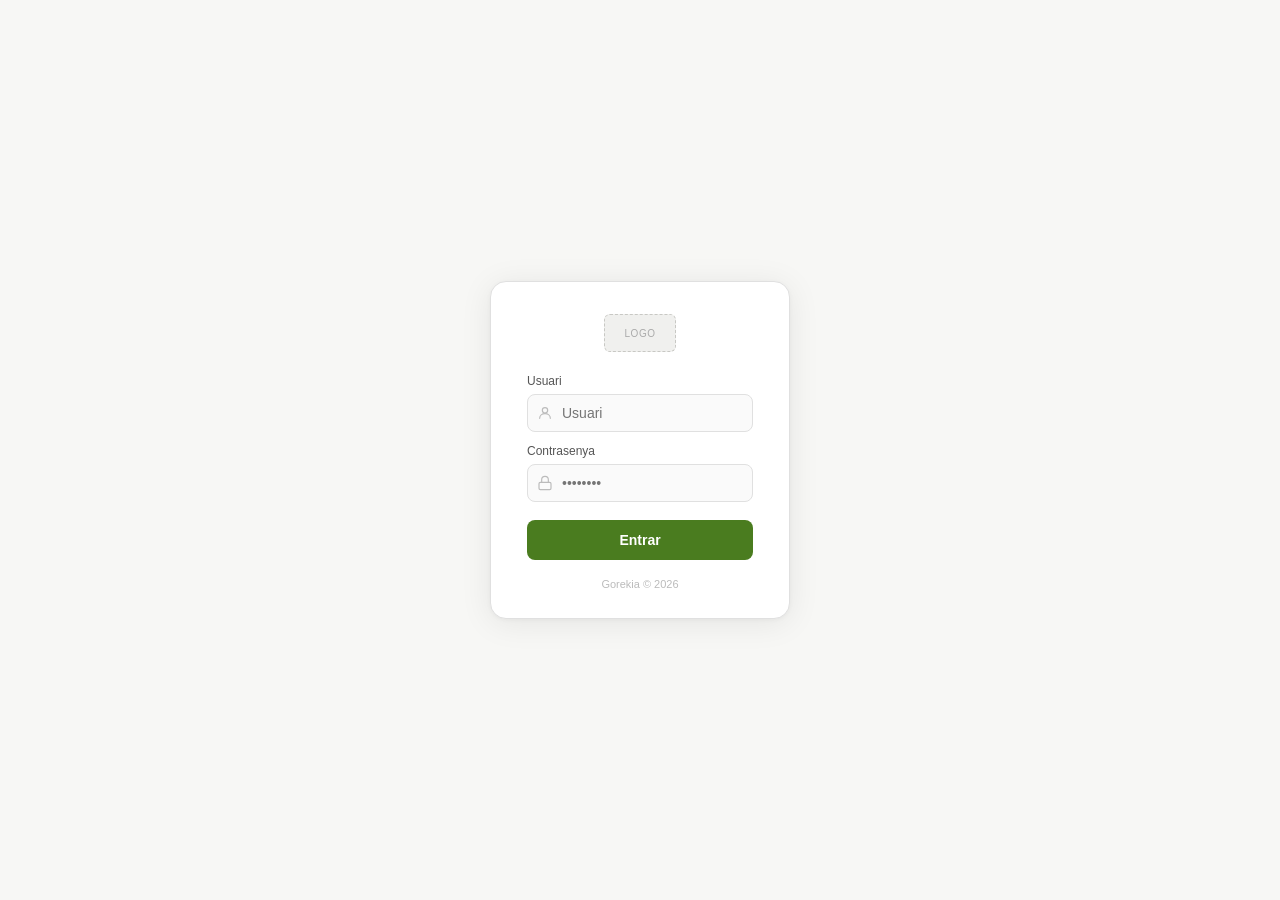
==== index.html @ 3383c7ce "feat: login completo con autenticación via n8n" ====
<!DOCTYPE html>
<html lang="es">
<head>
  <meta charset="UTF-8">
  <meta name="viewport" content="width=device-width, initial-scale=1.0">
  <title>Manel Clavell Jardiner</title>
  <link rel="stylesheet" href="css/main.css">
</head>

<!-- Lógica de login — conecta el botón con el webhook de n8n -->
<script src="js/auth.js"></script>

<body>

  <!-- TARJETA CENTRAL DE LOGIN -->
  <div class="login-card">

    <!-- Espacio reservado para el logo — cuando llegue, sustituir por <img src="assets/logo.png"> -->
    <div class="logo-placeholder">
      <span>Logo</span>
    </div>

    <!-- CAMPO USUARIO -->
    <div class="field-group">
      <label class="field-label" for="usuario">Usuari</label>
      <div class="field-wrap">
        <!-- Icono decorativo dentro del input, el for="usuario" del label conecta con el id="usuario" del input -->
        <svg class="field-icon" xmlns="http://www.w3.org/2000/svg" width="16" height="16" viewBox="0 0 24 24" fill="none" stroke="currentColor" stroke-width="1.75" stroke-linecap="round" stroke-linejoin="round"><circle cx="12" cy="8" r="4"/><path d="M4 20c0-4 3.6-7 8-7s8 3 8 7"/></svg>
        <input class="field-input" type="text" id="usuario" placeholder="Usuari" autocomplete="username">
      </div>
    </div>

    <!-- CAMPO CONTRASEÑA — type="password" enmascara automáticamente los caracteres -->
    <div class="field-group">
      <label class="field-label" for="password">Contrasenya</label>
      <div class="field-wrap">
        <svg class="field-icon" xmlns="http://www.w3.org/2000/svg" width="16" height="16" viewBox="0 0 24 24" fill="none" stroke="currentColor" stroke-width="1.75" stroke-linecap="round" stroke-linejoin="round"><rect x="3" y="11" width="18" height="11" rx="2"/><path d="M7 11V7a5 5 0 0 1 10 0v4"/></svg>
        <input class="field-input" type="password" id="password" placeholder="••••••••" autocomplete="current-password">
      </div>
    </div>

    <!-- BOTÓN — el id="btn-login" lo usaremos desde auth.js para detectar el clic -->
    <button class="login-btn" id="btn-login">Entrar</button>

    <p class="login-footer">Gorekia © 2026</p>

  </div>

</body>
</html>
---- css/main.css ----
*, *::before, *::after {
  box-sizing: border-box;
  margin: 0;
  padding: 0;
}

/* VARIABLES GLOBALES — cambiando aquí se actualiza todo el panel */
:root {
  --verde: #4a7c1f;
  --verde-hover: #3b6316;
  --negro: #1a1a1a;
  --gris-fondo: #f7f7f5;
  --gris-borde: #e0e0e0;
  --gris-input: #fafafa;
  --gris-label: #555;
  --gris-placeholder: #aaa;
  --blanco: #ffffff;
  --radius: 8px;
  --radius-card: 16px;
}

/* Centra la tarjeta en toda la pantalla */
body {
  font-family: 'Helvetica Neue', Arial, sans-serif;
  background: var(--gris-fondo);
  min-height: 100vh;
  display: flex;
  align-items: center;
  justify-content: center;
}

/* Tarjeta blanca central */
.login-card {
  background: var(--blanco);
  border-radius: var(--radius-card);
  border: 0.5px solid var(--gris-borde);
  /* Dos sombras apiladas: una grande y suave, otra pequeña y sutil */
  box-shadow: 0 4px 32px rgba(0,0,0,0.08), 0 1px 4px rgba(0,0,0,0.04);
  padding: 32px 36px 28px;
  width: 300px;
  display: flex;
  flex-direction: column;
  align-items: center;
}

/* Recuadro placeholder del logo */
.logo-placeholder {
  width: 72px;
  height: 38px;
  background: #f0f0ee;
  border-radius: 6px;
  border: 1.5px dashed #c8c8c4;
  display: flex;
  align-items: center;
  justify-content: center;
  margin-bottom: 22px;
}

.logo-placeholder span {
  font-size: 10px;
  color: var(--gris-placeholder);
  letter-spacing: 0.5px;
  text-transform: uppercase;
}

/* Cada bloque label + input */
.field-group {
  width: 100%;
  margin-bottom: 12px;
}

.field-label {
  display: block;
  font-size: 12px;
  font-weight: 500;
  color: var(--gris-label);
  margin-bottom: 6px;
}

/* position: relative permite que el icono se posicione dentro del input */
.field-wrap {
  position: relative;
}

/* El icono se posiciona en absoluto respecto al field-wrap */
.field-icon {
  position: absolute;
  left: 10px;
  top: 50%;
  transform: translateY(-50%);
  color: #bbb;
  pointer-events: none; /* El icono no interfiere con los clics */
}

.field-input {
  width: 100%;
  height: 38px;
  border: 1px solid var(--gris-borde);
  border-radius: var(--radius);
  padding: 0 12px 0 34px; /* El padding izquierdo de 34px deja espacio al icono */
  font-size: 14px;
  color: var(--negro);
  background: var(--gris-input);
  outline: none;
  transition: border-color 0.15s;
}

/* Cuando el usuario hace clic en el input, el borde cambia a verde */
.field-input:focus {
  border-color: var(--verde);
  background: var(--blanco);
}

.login-btn {
  width: 100%;
  height: 40px;
  background: var(--verde);
  color: var(--blanco);
  border: none;
  border-radius: var(--radius);
  font-size: 14px;
  font-weight: 600;
  cursor: pointer;
  margin-top: 6px;
  transition: background 0.15s;
}

/* Al pasar el ratón el verde se oscurece ligeramente */
.login-btn:hover {
  background: var(--verde-hover);
}

.login-footer {
  margin-top: 18px;
  font-size: 11px;
  color: #bbb;
  text-align: center;
}
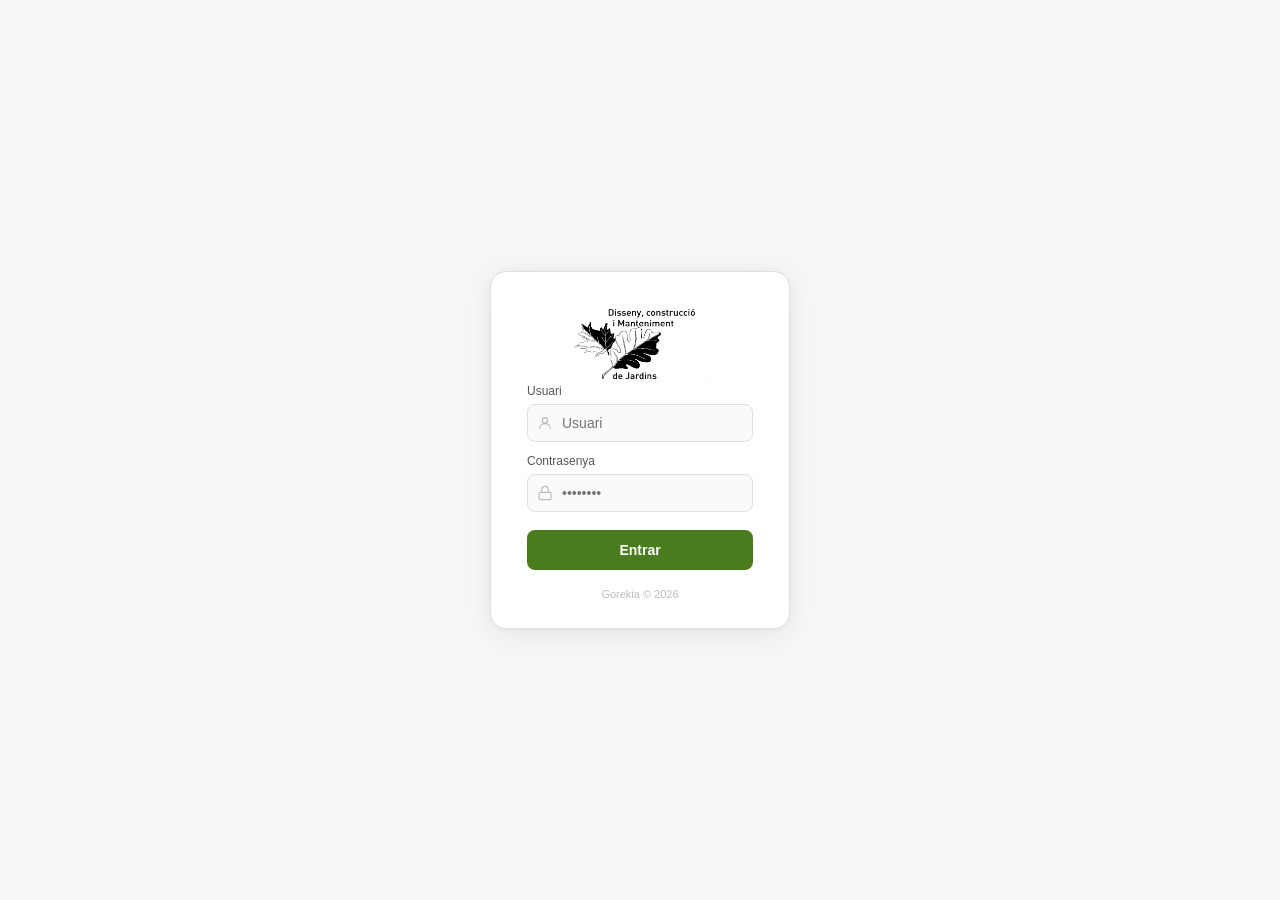
==== commit b44d47ca: "feat: generador de facturas - pantalla base" ====
--- a/index.html
+++ b/index.html
@@ -16,9 +16,7 @@
   <div class="login-card">
 
     <!-- Espacio reservado para el logo — cuando llegue, sustituir por <img src="assets/logo.png"> -->
-    <div class="logo-placeholder">
-      <span>Logo</span>
-    </div>
+    <img src="assets/logo.png" alt="Manel Clavell Jardineria" style="height: 80px; width: auto;">
 
     <!-- CAMPO USUARIO -->
     <div class="field-group">
